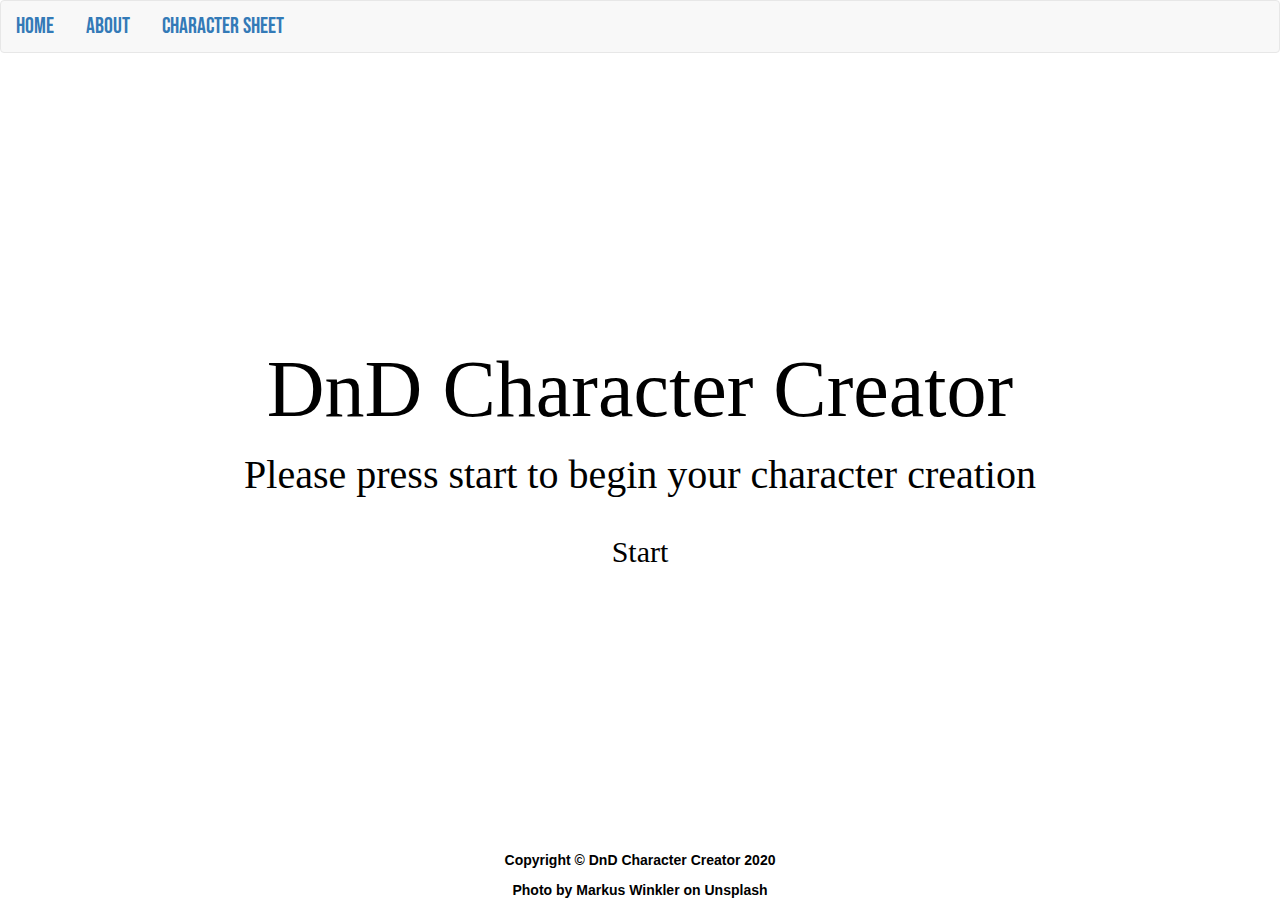
==== index.html @ 2c3a6338 "Quiz working for acolyte" ====
<!DOCTYPE html>
<html lang="en" dir="ltr">
    <head>
        <meta charset="utf-8">
        <meta name="viewport" content="width=device-width, initial-scale=1.0">
        <link rel="stylesheet" href="css/style.css">
        <link rel="stylesheet" href="https://cdnjs.cloudflare.com/ajax/libs/font-awesome/4.7.0/css/font-awesome.min.css">
        <link rel="stylesheet" href="https://cdnjs.cloudflare.com/ajax/libs/twitter-bootstrap/3.3.6/css/bootstrap.min.css">
        <link rel="stylesheet" href="https://fonts.googleapis.com/css2?family=Bebas+Neue&family=Ubuntu+Mono&display=swap">

        <title>DnD Character Creator</title>
    </head>

    <body>
        <div class="top">
            <nav class="navbar navbar-default">
                <ul class="nav nav-pills">
                    <li><a href="index.html">Home</a></li>
                    <li><a href="about.html">About</a></li>
                    <li><a href="character.html">Character Sheet</a></li>
                </ul>
            </nav>
        </div>

        <div class="middle">
            <div class="titleBar">
                <h1>DnD Character Creator</h1>
                <h2>Please press start to begin your character creation</h2>
                <button type="button" class="button" onclick= "window.location.href = './quiz.html'">Start</button>
            </div>
        </div>

        <div class="bottom">
            <footer id="footer">
                <p><b>Copyright &copy; DnD Character Creator 2020</b></p>
                <span><b>Photo by <a href="https://unsplash.com/@markuswinkler?utm_source=unsplash&amp;utm_medium=referral&amp;utm_content=creditCopyText" style="color:black">Markus Winkler</a> on 
                <a href="https://unsplash.com/s/photos/dice?utm_source=unsplash&amp;utm_medium=referral&amp;utm_content=creditCopyText" style="color:black">Unsplash</a></b></span>
            </footer>
        </div>
    </body>

    <script src="https://cdnjs.cloudflare.com/ajax/libs/jquery/2.1.4/jquery.min.js" charset="utf-8"></script>
    <script src="js/main.js" charset="utf-8"></script>
</html>
---- css/style.css ----
body, html {
    height: 100%;
}

body {
    display: flex;
    flex-direction: column;
    flex-wrap: nowrap;
    justify-content: center;
    align-items: stretch;
    background-image: url("../img/image4.jpg");
    background-position: center;
    background-repeat: no-repeat;
    background-size: cover;
}

.top {
    flex: 1 1 auto;
}

.middle {
    display: flex;
    flex-direction: column;
    overflow: auto;
    flex-wrap: wrap;
    min-height: min-content;
    order: 0;
    flex: 1 1 auto;
    color: black;
}

.titleBar {
    text-align: center;
}

.titleBar h1 {
    font-size: 80px;
    font-family: fantasy;
}

.titleBar h2 {
    font-size: 40px;
    font-family: fantasy;
}

.button {
    background-color: transparent;
    border: none;
    color: black;
    padding: 20px 60px;
    text-align: center;
    text-decoration: inline-block;
    font-size: 30px;
    margin: 4px 2px;
    cursor: pointer;
    border-radius: 12px;
    font-family: fantasy;
}

.button:hover {
    background-color: transparent;
    border: 2px solid white;
}

.bottom {
    bottom: 0;
    justify-content: center;
    text-align: center;
    color: black;
}

.nav {
    font-family: 'Bebas Neue', cursive;
    font-size: 22px;
}
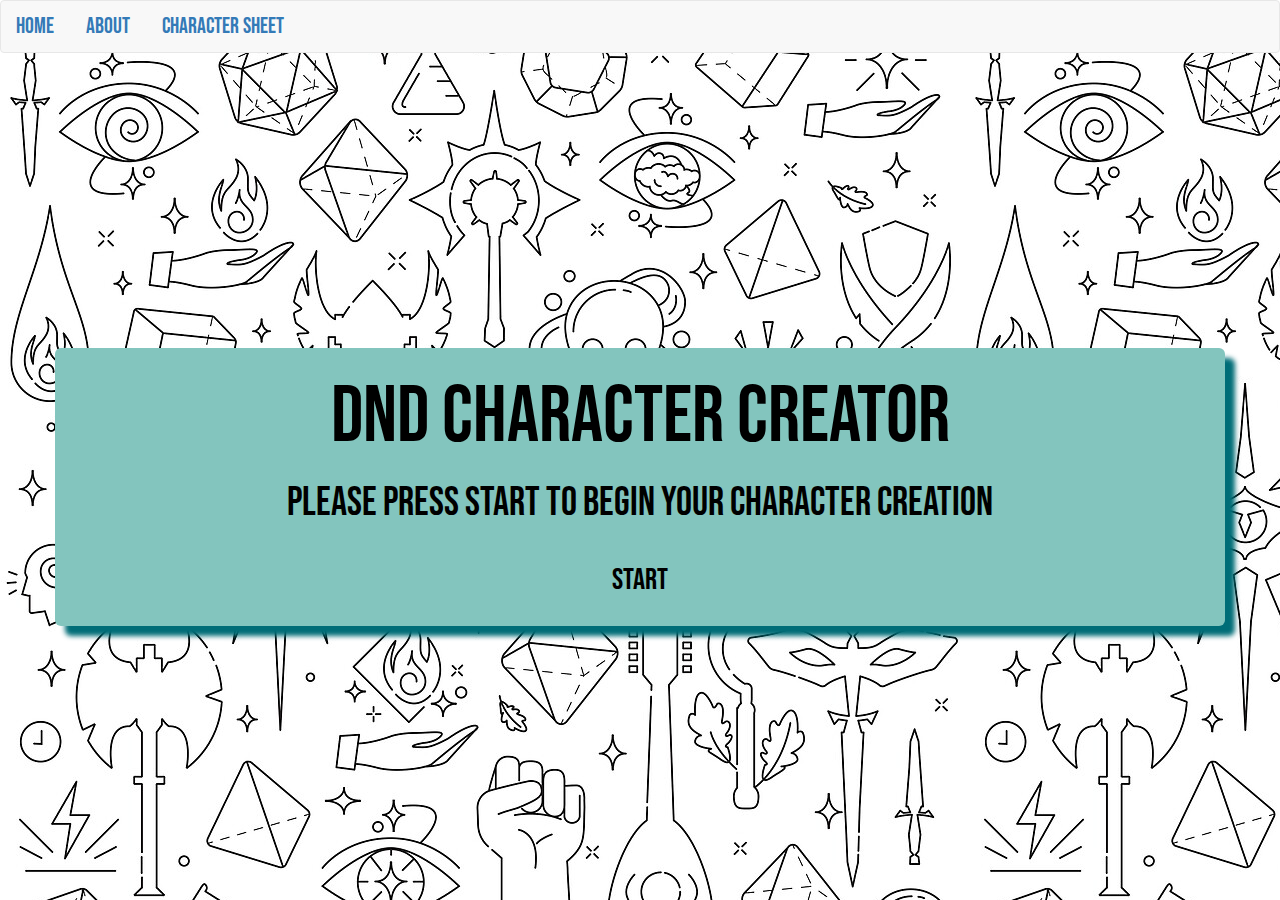
==== commit 0aef3247: "Index style changes" ====
--- a/index.html
+++ b/index.html
@@ -23,20 +23,20 @@
         </div>
 
         <div class="middle">
-            <div class="titleBar">
-                <h1>DnD Character Creator</h1>
-                <h2>Please press start to begin your character creation</h2>
-                <button type="button" class="button" onclick= "window.location.href = './quiz.html'">Start</button>
+            <div class="container titleBar">
+                <h1 style="font-family: 'Bebas Neue', cursive;">DnD Character Creator</h1>
+                <h2 style="font-family: 'Bebas Neue', cursive;">Please press start to begin your character creation</h2>
+                <button type="button" class="button" onclick= "window.location.href = './quiz.html'" style="font-family: 'Bebas Neue', cursive;">Start</button>
             </div>
         </div>
 
-        <div class="bottom">
+        <!-- <div class="bottom">
             <footer id="footer">
                 <p><b>Copyright &copy; DnD Character Creator 2020</b></p>
                 <span><b>Photo by <a href="https://unsplash.com/@markuswinkler?utm_source=unsplash&amp;utm_medium=referral&amp;utm_content=creditCopyText" style="color:black">Markus Winkler</a> on 
                 <a href="https://unsplash.com/s/photos/dice?utm_source=unsplash&amp;utm_medium=referral&amp;utm_content=creditCopyText" style="color:black">Unsplash</a></b></span>
             </footer>
-        </div>
+        </div> -->
     </body>
 
     <script src="https://cdnjs.cloudflare.com/ajax/libs/jquery/2.1.4/jquery.min.js" charset="utf-8"></script>
--- a/css/style.css
+++ b/css/style.css
@@ -8,10 +8,10 @@
     flex-wrap: nowrap;
     justify-content: center;
     align-items: stretch;
-    background-image: url("../img/image4.jpg");
-    background-position: center;
+    background-image: url("../img/dndbackground.jpg");
+    /* background-position: center;
     background-repeat: no-repeat;
-    background-size: cover;
+    background-size: cover; */
 }
 
 .top {
@@ -72,4 +72,15 @@
 .nav {
     font-family: 'Bebas Neue', cursive;
     font-size: 22px;
-}+}
+
+.container {
+    background-color: #83c5be;
+    border-radius: 6px;
+    width: 75%;
+    margin: 200px;
+    padding-top: 5px;
+    box-shadow: 10px 10px 5px #006d77;
+    position: relative;
+    
+}
